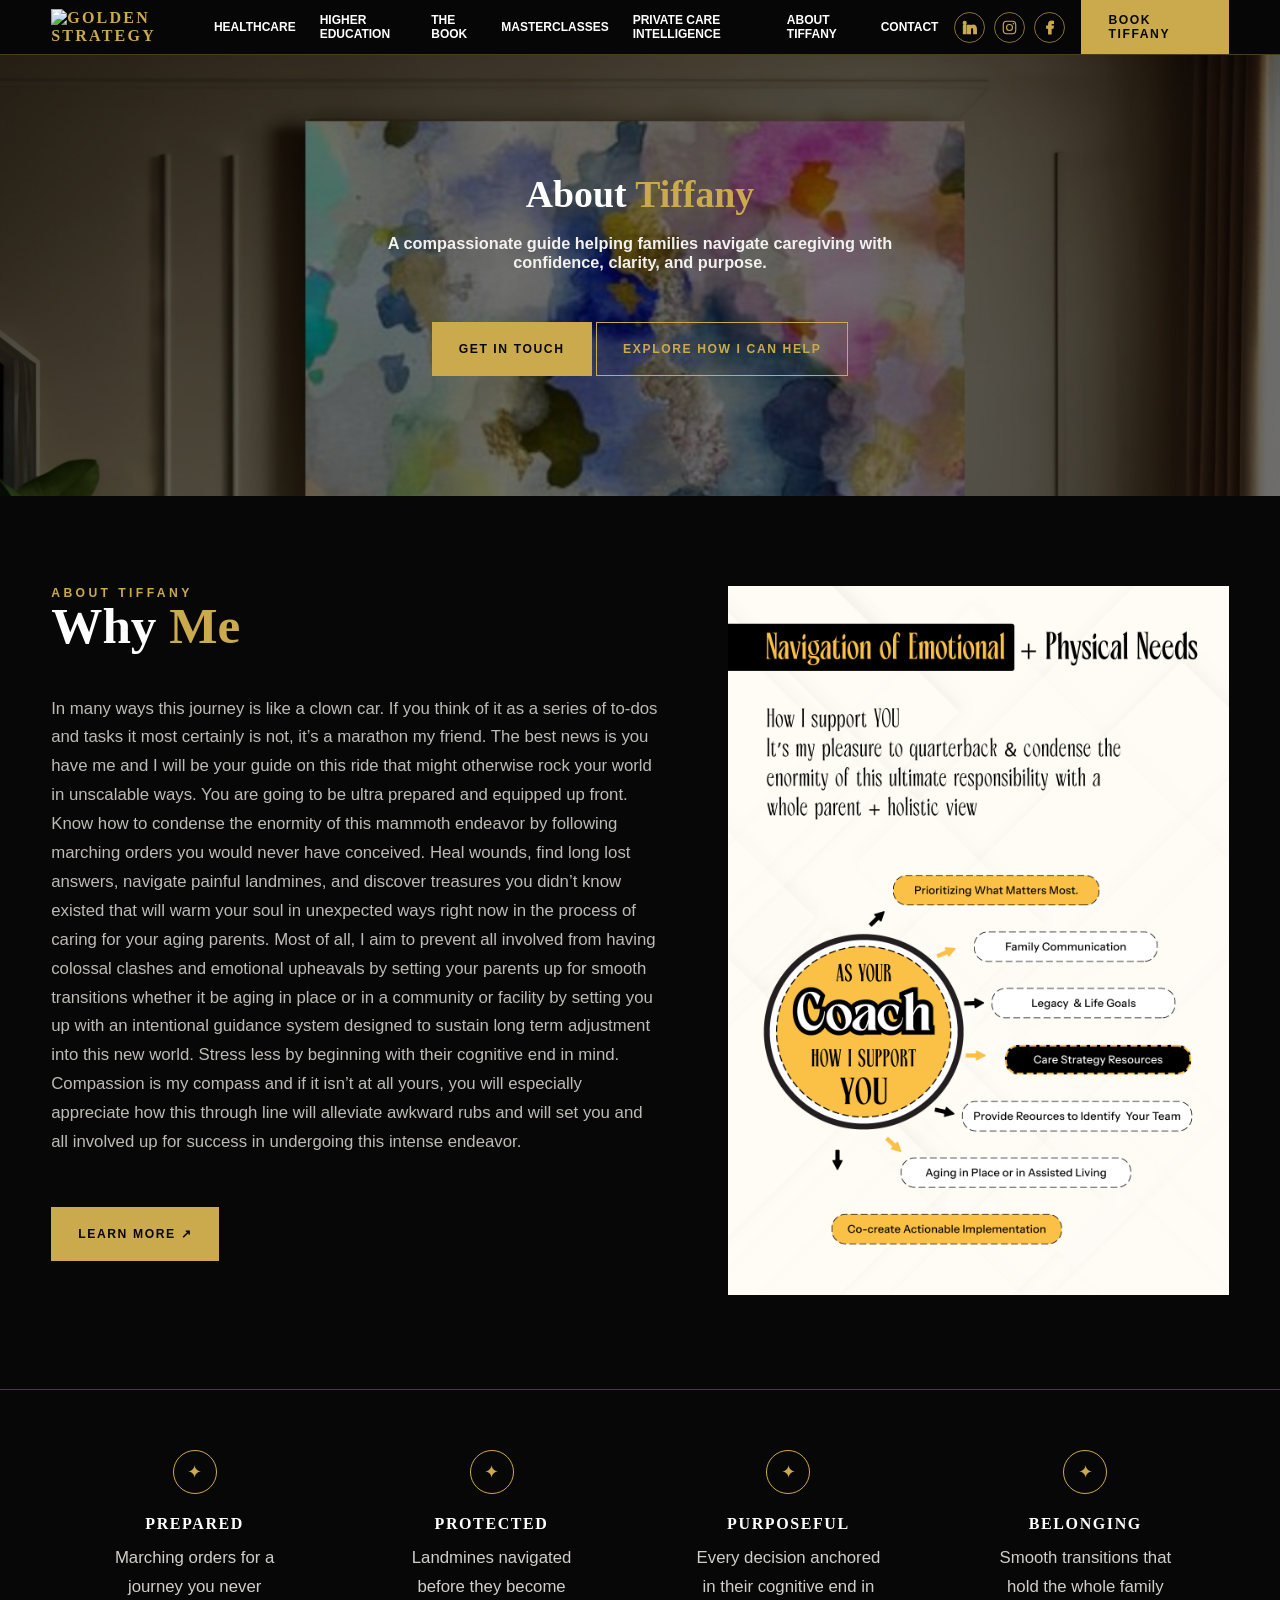
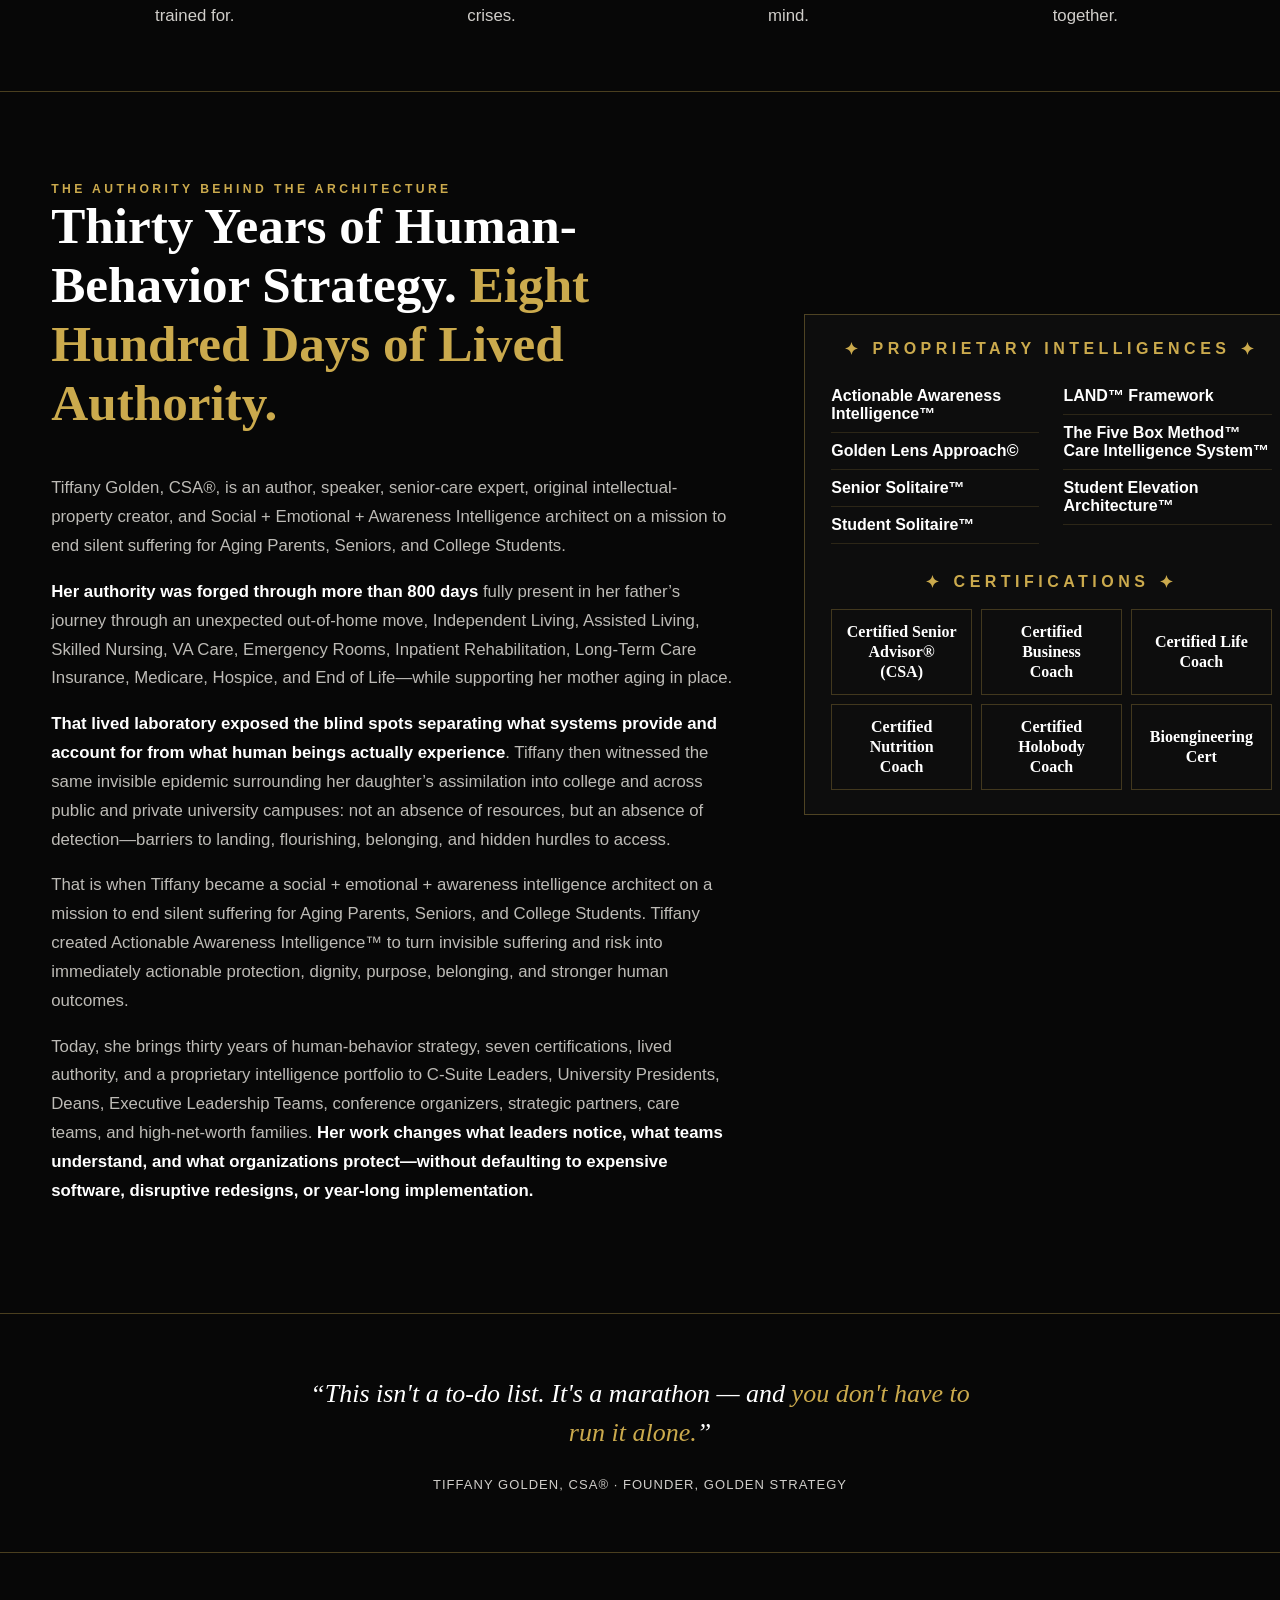
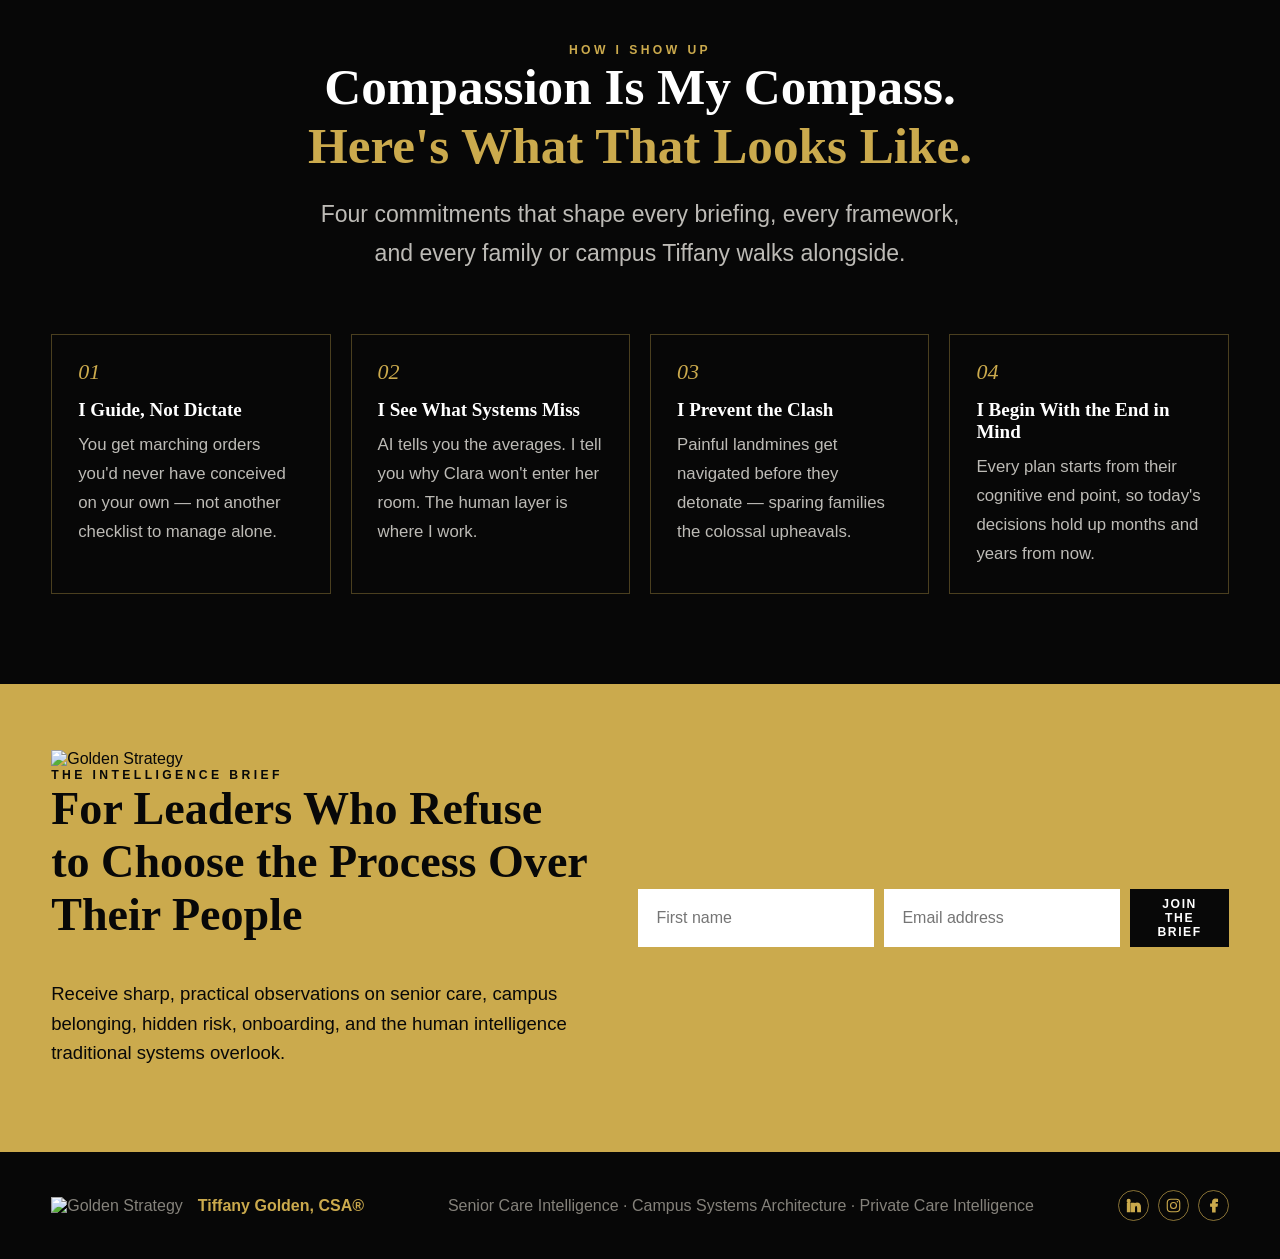
==== about-tiffany.html @ f4da308f "initial commit" ====
<!DOCTYPE html>
<html lang="en">
  <head>
    <meta charset="utf-8" />
    <meta content="width=device-width, initial-scale=1" name="viewport" />
    <title>Version 72 Self-Contained Repair · Tiffany Golden | Founder Website v67</title>
    <meta content="Tiffany Golden transforms care communities and university campuses with immediately implementable awareness architectures that protect people, purpose, P&amp;Ls and reputation." name="description" />
    <meta name="asset-delivery" content="master graphic and book cover embedded as base64 data URIs" />
    <link href="header-fotter.css" rel="stylesheet">
    <link href="about.css" rel="stylesheet">
  </head>
  <body>
    <nav>
      <div class="wrap nav-inner">
        <div class="brand">
          <div aria-label="Golden Strategy" class="golden-brand-lockup">
            <img alt="Golden Strategy" class="golden-strategy-logo" src="https://images.squarespace-cdn.com/content/v1/67017efaf00a0b7647706177/1728151317605-AA6DP19JDAZ0BQ6E9QAD/Golden.png?format=1500w">
          </div>
        </div>
        <div class="nav-links">
          <a href="#healthcare">Healthcare</a>
          <a href="#campus">Higher Education</a>
          <a href="#book">The Book</a>
          <a href="masterclasses.html">Masterclasses</a>
          <a href="private-care-intelligence.html">Private Care Intelligence</a>
          <a href="#about">About Tiffany</a>
          <a href="#contact">Contact</a>
        </div>
        <div aria-label="Social links" class="nav-socials">
          <a href="https://www.linkedin.com/in/tiffanygolden" rel="noopener" target="_blank" title="LinkedIn">
            <svg aria-hidden="true" viewBox="0 0 24 24">
              <path d="M5.2 3.4a2.1 2.1 0 1 1 0 4.2 2.1 2.1 0 0 1 0-4.2ZM3.4 9h3.7v11.6H3.4V9Zm5.9 0h3.5v1.6h.1c.5-.9 1.7-2 3.9-2 4.1 0 4.9 2.7 4.9 6.2v5.8H18v-5.1c0-1.2 0-3.5-2.2-3.5s-2.5 1.7-2.5 3.4v5.2H9.3V9Z"></path>
            </svg>
          </a>
          <a href="https://www.instagram.com/tiffanygolden" rel="noopener" target="_blank" title="Instagram">
            <svg aria-hidden="true" viewBox="0 0 24 24">
              <rect height="17.6" rx="5" width="17.6" x="3.2" y="3.2"></rect>
              <circle cx="12" cy="12" r="4.2"></circle>
              <circle class="solid" cx="17.5" cy="6.6" r="1.1"></circle>
            </svg>
          </a>
          <a href="https://www.facebook.com/groups/1940377846389365" rel="noopener" target="_blank" title="Facebook">
            <svg aria-hidden="true" viewBox="0 0 24 24">
              <path d="M14.2 21v-8h2.8l.4-3.2h-3.2V7.7c0-.9.3-1.6 1.7-1.6h1.7V3.2c-.3 0-1.3-.2-2.5-.2-2.5 0-4.3 1.5-4.3 4.4v2.4H8V13h2.8v8h3.4Z"></path>
            </svg>
          </a>
        </div>
        <a class="btn btn-primary" href="#contact">Book Tiffany</a>
      </div>
    </nav>
    <section class="about-banner">
      <div class="wrap">
        <h2>about <span class="gold">tiffany </h2>
        <p>A compassionate guide helping families navigate caregiving with confidence, clarity, and purpose.</p>
        <p>
          <a class="btn btn-primary" href="#contact">Get in Touch</a>
          <a class="btn btn-outline" href="">Explore How I Can Help</a>
        </p>
      </div>
    </section>
    <section class="about-tiffany">
      <div class="wrap">
        <div class="about-tiffany-grid">
          <div class="about-tiffany-story">
            <div class="eyebrow">About Tiffany</div>
            <h2>Why <span class="gold">Me</span>
            </h2>
            <p>In many ways this journey is like a clown car. If you think of it as a series of to-dos and tasks it most certainly is not, it’s a marathon my friend. The best news is you have me and I will be your guide on this ride that might otherwise rock your world in unscalable ways. You are going to be ultra prepared and equipped up front. Know how to condense the enormity of this mammoth endeavor by following marching orders you would never have conceived. Heal wounds, find long lost answers, navigate painful landmines, and discover treasures you didn’t know existed that will warm your soul in unexpected ways right now in the process of caring for your aging parents. Most of all, I aim to prevent all involved from having colossal clashes and emotional upheavals by setting your parents up for smooth transitions whether it be aging in place or in a community or facility by setting you up with an intentional guidance system designed to sustain long term adjustment into this new world. Stress less by beginning with their cognitive end in mind. Compassion is my compass and if it isn’t at all yours, you will especially appreciate how this through line will alleviate awkward rubs and will set you and all involved up for success in undergoing this intense endeavor.</p>
            <a class="btn btn-primary" href="masterclasses.html">LEARN MORE ↗</a>
          </div>
          <div class="about-tiffany-image">
            <img src="source-assets/Golden-Strategy-why.png" alt="Tiffany Gold">
          </div>
        </div>
      </div>
    </section>
    <section class="about-prepared">
      <div class="wrap">
        <div class="about-prepared-inner">
          <div class="about-prepared-box">
            <div class="glyph">✦</div>
            <h4>Prepared</h4>
            <p>Marching orders for a journey you never trained for.</p>
          </div>
          <div class="about-prepared-box">
            <div class="glyph">✦</div>
            <h4>Protected</h4>
            <p>Landmines navigated before they become crises.</p>
          </div>
          <div class="about-prepared-box">
            <div class="glyph">✦</div>
            <h4>Purposeful</h4>
            <p>Every decision anchored in their cognitive end in mind.</p>
          </div>
          <div class="about-prepared-box">
            <div class="glyph">✦</div>
            <h4>Belonging</h4>
            <p>Smooth transitions that hold the whole family together.</p>
          </div>
        </div>
      </div>
    </section>
    <section class="about">
      <div class="wrap about-grid">
        <div class="about-story">
          <div class="eyebrow">The Authority Behind the Architecture</div>
          <h2>Thirty Years of Human-Behavior Strategy. <span class="gold">Eight Hundred Days of Lived Authority.</span>
          </h2>
          <p>Tiffany Golden, CSA®, is an author, speaker, senior-care expert, original intellectual-property creator, and Social + Emotional + Awareness Intelligence architect on a mission to end silent suffering for Aging Parents, Seniors, and College Students.</p>
          <p>
            <strong class="verified-bio-bold">Her authority was forged through more than 800 days</strong> fully present in her father’s journey through an unexpected out-of-home move, Independent Living, Assisted Living, Skilled Nursing, VA Care, Emergency Rooms, Inpatient Rehabilitation, Long-Term Care Insurance, Medicare, Hospice, and End of Life—while supporting her mother aging in place.
          </p>
          <p>
            <strong class="verified-bio-bold">That lived laboratory exposed the blind spots separating what systems provide and account for from what human beings actually experience</strong>. Tiffany then witnessed the same invisible epidemic surrounding her daughter’s assimilation into college and across public and private university campuses: not an absence of resources, but an absence of detection—barriers to landing, flourishing, belonging, and hidden hurdles to access.
          </p>
          <p>That is when Tiffany became a social + emotional + awareness intelligence architect on a mission to end silent suffering for Aging Parents, Seniors, and College Students. Tiffany created Actionable Awareness Intelligence™ to turn invisible suffering and risk into immediately actionable protection, dignity, purpose, belonging, and stronger human outcomes.</p>
          <p>Today, she brings thirty years of human-behavior strategy, seven certifications, lived authority, and a proprietary intelligence portfolio to C-Suite Leaders, University Presidents, Deans, Executive Leadership Teams, conference organizers, strategic partners, care teams, and high-net-worth families. <strong class="verified-bio-bold">Her work changes what leaders notice, what teams understand, and what organizations protect—without defaulting to expensive software, disruptive redesigns, or year-long implementation.</strong>
          </p>
        </div>
        <div class="expertise-panel">
          <div class="eyebrow ip-title">Proprietary Intelligences</div>
          <ul class="ip-list">
            <li>Actionable Awareness Intelligence™</li>
            <li>Golden Lens Approach©</li>
            <li>Senior Solitaire™</li>
            <li>Student Solitaire™</li>
            <li>LAND™ Framework</li>
            <li class="combined-ip">The Five Box Method™ Care Intelligence System™</li>
            <li>Student Elevation Architecture™</li>
          </ul>
          <div class="eyebrow credentials-title">Certifications</div>
          <div class="credentials-grid">
            <div class="credential">Certified Senior Advisor® (CSA)</div>
            <div class="credential">Certified Business <br>Coach </div>
            <div class="credential">Certified Life <br>Coach </div>
            <div class="credential">Certified Nutrition <br>Coach </div>
            <div class="credential">Certified Holobody <br>Coach </div>
            <div class="credential">Bioengineering <br>Cert </div>
          </div>
        </div>
      </div>
    </section>
    <section class="founder">
      <div class="wrap">
        <p>“This isn't a to-do list. It's a marathon — and <span class="gold">you don't have to run it alone.</span>” </p>
        <div class="who">Tiffany Golden, CSA® · Founder, Golden Strategy</div>
      </div>
    </section>
    <section class="compassion">
      <div class="wrap">
        <div class="eyebrow">How I Show Up</div>
        <h2>Compassion Is My Compass. <br>
          <span class="gold">Here's What That Looks Like.</span>
        </h2>
        <p>Four commitments that shape every briefing, every framework, <br> and every family or campus Tiffany walks alongside. </p>
        <div class="compassion-inner">
          <div class="compassion-box">
            <div class="num">01</div>
            <h4>I Guide, Not Dictate</h4>
            <p>You get marching orders you'd never have conceived on your own — not another checklist to manage alone.</p>
          </div>
          <div class="compassion-box">
            <div class="num">02</div>
            <h4>I See What Systems Miss</h4>
            <p>AI tells you the averages. I tell you why Clara won't enter her room. The human layer is where I work.</p>
          </div>
          <div class="compassion-box">
            <div class="num">03</div>
            <h4>I Prevent the Clash</h4>
            <p>Painful landmines get navigated before they detonate — sparing families the colossal upheavals.</p>
          </div>
          <div class="compassion-box">
            <div class="num">04</div>
            <h4>I Begin With the End in Mind</h4>
            <p>Every plan starts from their cognitive end point, so today's decisions hold up months and years from now.</p>
          </div>
        </div>
      </div>
    </section>
    <section class="newsletter" id="newsletter">
      <div class="wrap newsletter-grid">
        <div>
          <div class="newsletter-brand">
            <img alt="Golden Strategy" class="golden-strategy-logo newsletter-logo" src="https://images.squarespace-cdn.com/content/v1/67017efaf00a0b7647706177/1728151317605-AA6DP19JDAZ0BQ6E9QAD/Golden.png?format=1500w">
          </div>
          <div class="eyebrow" style="color:#080808">The Intelligence Brief</div>
          <h2>For Leaders Who Refuse to Choose the Process Over Their People</h2>
          <p>Receive sharp, practical observations on senior care, campus belonging, hidden risk, onboarding, and the human intelligence traditional systems overlook.</p>
        </div>
        <form class="newsletter-form">
          <input aria-label="First name" placeholder="First name">
          <input aria-label="Email address" placeholder="Email address" type="email">
          <button class="btn" type="button">Join the Brief</button>
        </form>
      </div>
    </section>
    <footer>
      <div class="wrap footer-inner footer-v58">
        <div class="footer-brand">
          <img alt="Golden Strategy" class="golden-strategy-logo footer-logo" src="https://images.squarespace-cdn.com/content/v1/67017efaf00a0b7647706177/1728151317605-AA6DP19JDAZ0BQ6E9QAD/Golden.png?format=1500w">
          <strong>Tiffany Golden, CSA®</strong>
        </div>
        <div>Senior Care Intelligence · Campus Systems Architecture · Private Care Intelligence</div>
        <div class="footer-socials">
          <a href="https://www.linkedin.com/in/tiffanygolden" rel="noopener" target="_blank" title="LinkedIn">
            <svg aria-hidden="true" viewBox="0 0 24 24">
              <path d="M5.2 3.4a2.1 2.1 0 1 1 0 4.2 2.1 2.1 0 0 1 0-4.2ZM3.4 9h3.7v11.6H3.4V9Zm5.9 0h3.5v1.6h.1c.5-.9 1.7-2 3.9-2 4.1 0 4.9 2.7 4.9 6.2v5.8H18v-5.1c0-1.2 0-3.5-2.2-3.5s-2.5 1.7-2.5 3.4v5.2H9.3V9Z"></path>
            </svg>
          </a>
          <a href="https://www.instagram.com/tiffanygolden" rel="noopener" target="_blank" title="Instagram">
            <svg aria-hidden="true" viewBox="0 0 24 24">
              <rect height="17.6" rx="5" width="17.6" x="3.2" y="3.2"></rect>
              <circle cx="12" cy="12" r="4.2"></circle>
              <circle class="solid" cx="17.5" cy="6.6" r="1.1"></circle>
            </svg>
          </a>
          <a href="https://www.facebook.com/groups/1940377846389365" rel="noopener" target="_blank" title="Facebook">
            <svg aria-hidden="true" viewBox="0 0 24 24">
              <path d="M14.2 21v-8h2.8l.4-3.2h-3.2V7.7c0-.9.3-1.6 1.7-1.6h1.7V3.2c-.3 0-1.3-.2-2.5-.2-2.5 0-4.3 1.5-4.3 4.4v2.4H8V13h2.8v8h3.4Z"></path>
            </svg>
          </a>
        </div>
      </div>
    </footer>
  </body>
</html>
---- header-fotter.css ----
:root {
  --black: #070707;
  --ink: #10100f;
  --gold: #cbaa4d;
  --gold2: #e0c36f;
  --white: #fff;
  --muted: #bbb9b4;
  --line: rgba(203, 170, 77, 0.34);
}
* {
  box-sizing: border-box;
}
html {
  scroll-behavior: smooth;
}
body {
  margin: 0;
  background: var(--black);
  color: var(--white);
  font-family: Arial, Helvetica, sans-serif;
  -webkit-font-smoothing: antialiased;
}
h1,
h2,
h3,
h4,
p {
  margin-top: 0;
}
h1,
h2,
h3,
h4 {
  font-family: Georgia, "Times New Roman", serif;
}
.wrap {
  width: min(1500px, 92vw);
  margin: auto;
}
.eyebrow {
  font-size: 0.76rem;
  letter-spacing: 0.28em;
  text-transform: uppercase;
  color: var(--gold);
  font-weight: 800;
}
.gold {
  color: var(--gold);
}
.serif {
  font-family: Georgia, "Times New Roman", serif;
}
.btn {
  display: inline-flex;
  align-items: center;
  justify-content: center;
  min-height: 54px;
  padding: 0 26px;
  text-decoration: none;
  text-transform: uppercase;
  font-size: 0.76rem;
  font-weight: 900;
  letter-spacing: 0.13em;
  border: 1px solid var(--gold);
  transition: 0.2s;
}
.btn-primary {
  background: var(--gold);
  color: #080808;
}
.btn-primary:hover {
  background: var(--gold2);
}
.btn-outline {
  color: var(--gold);
}
.btn-outline:hover {
  background: rgba(203, 170, 77, 0.09);
}
nav {
  position: sticky;
  top: 0;
  z-index: 50;
  background: rgba(7, 7, 7, 0.96);
  border-bottom: 1px solid var(--line);
  backdrop-filter: blur(10px);
}
.nav-inner {
  display: flex;
  align-items: center;
  justify-content: space-between;
  gap: 16px;
}
.brand {
  font-family: Georgia, serif;
  color: var(--gold);
  text-transform: uppercase;
  letter-spacing: 0.14em;
  font-size: 1rem;
  font-weight: 800;
}
.nav-links {
  display: flex;
  gap: 24px;
  align-items: center;
}
.nav-links a {
  color: #fff;
  text-decoration: none;
  text-transform: uppercase;
  letter-spacing: 0;
  font-size: 12px;
  font-weight: 800;
}
.nav-links a:hover {
  color: var(--gold);
}
.golden-brand-lockup {
  display: flex;
  align-items: center;
  gap: 14px;
}
.golden-strategy-logo {
  display: block;
  max-width: 172px;
  max-height: 102px;
  object-fit: contain;
}
.nav-socials,
.footer-socials {
  display: flex;
  gap: 9px;
  align-items: center;
}
.nav-socials a,
.footer-socials a {
  width: 31px;
  height: 31px;
  border: 1px solid rgba(203, 170, 77, 0.65);
  border-radius: 50%;
  display: grid;
  place-items: center;
  color: var(--gold);
}
.nav-socials svg,
.footer-socials svg {
  width: 17px;
  height: 17px;
  fill: currentColor;
  stroke: currentColor;
  stroke-width: 1.6;
}
.nav-socials svg rect,
.nav-socials svg circle:not(.solid),
.footer-socials svg rect,
.footer-socials svg circle:not(.solid) {
  fill: none;
}
.nav-socials svg .solid,
.footer-socials svg .solid {
  fill: currentColor;
  stroke: none;
}
footer {
	padding: 38px 0;
	color: #85827b;
}
.footer-inner {
	display: flex;
	justify-content: space-between;
	gap: 30px;
  align-items: center;
}
.footer-brand {
	display: flex;
	align-items: center;
	gap: 15px;
}
.footer-inner strong {
	color: var(--gold);
}
---- about.css ----
/* ******* Newsletter section css ****************** */

.newsletter {
  background: var(--gold);
  color: #080808;
  padding: 66px 0;
}
.newsletter-grid {
  display: grid;
  grid-template-columns: 1.1fr 0.9fr;
  gap: 50px;
  align-items: center;
}
.newsletter h2 {
  font-size: clamp(2.2rem, 3.6vw, 4rem);
}
.newsletter p {
  font-size: 1.16rem;
  line-height: 1.6;
  max-width: 700px;
}
.newsletter-form {
  display: grid;
  grid-template-columns: 1fr 1.25fr auto;
  gap: 10px;
}
.newsletter input {
  min-height: 58px;
  border: 0;
  padding: 0 18px;
  font: inherit;
}
.newsletter .btn {
  background: #080808;
  color: #fff;
  border-color: #080808;
}

/* ******* about banner section css ****************** */

.about-banner {
  padding: 120px 0;
  background-image: url(source-assets/about-banner.jpg);
  background-repeat: no-repeat;
  background-size: cover;
  background-position: top;
  position: relative;
}
.about-banner h2 {
  font-size: clamp(2.25rem, 2.95vw, 3.72rem);
  line-height: 1.03;
  text-align: center;
  text-transform: capitalize;
  margin-bottom: 20px;
}
.about-banner p {
  text-align: center;
  color: #f2f1ee;
  font-weight: 800;
  font-size: 1.02rem;
  width: 100%;
  max-width: 550px;
  margin: 0px auto;
}
.about-banner .btn {
  margin-top: 50px;
}
.about-banner::after {
  content: "";
  background: #00000085;
  width: 100%;
  height: 100%;
  position: absolute;
  top: 0;
  left: 0;
  z-index: 1;
}
.about-banner .wrap {
  position: relative;
  z-index: 2;
}

/* ******* about tiffany section css ****************** */

.about-tiffany {
  padding: 90px 0px;
}
.about-tiffany .about-tiffany-grid {
  display: grid;
  gap: 70px;
  grid-template-columns: auto auto;
}
.about-tiffany .about-tiffany-story h2 {
  font-size: clamp(2.6rem, 4vw, 4.4rem);
  line-height: 1.02;
}
.about-tiffany-story h3 {
  font-size: clamp(1.35rem, 1.72vw, 1.9rem);
  margin-bottom: 8px;
}
.about-tiffany-story h4 {
  font-size: 1.38rem;
  margin-bottom: 25px;
}
.about-tiffany .about-tiffany-story p {
  color: #bdbbb6;
  font-weight: 400;
  font-size: 1.05rem;
  line-height: 1.72;
  margin-bottom: 50px;
}
.about-tiffany .about-tiffany-image img {
  width: 100%;
}

/* ******* about prepared section css ****************** */

.about-prepared {
  padding: 40px 0px;
  border-top: 1px solid var(--line);
  border-bottom: 1px solid var(--line);
}
.about-prepared .about-prepared-inner {
  display: grid;
  grid-template-columns: repeat(4, 1fr);
  gap: 10px;
}
.about-prepared .about-prepared-box {
  padding: 20px 50px;
  text-align: center;
}
.about-prepared .about-prepared-box h4 {
  text-align: center;
  line-height: 1.25;
  font-size: 16px;
  font-family: Georgia, "Times New Roman", serif;
  margin-bottom: 10px;
  letter-spacing: 0.1em;
  text-transform: uppercase;
  font-weight: bold;
}
.about-prepared .about-prepared-box p {
  margin: 0;
  color: #d0ceca;
  line-height: 1.72;
  font-size: 1.05rem;
}
.about-prepared .about-prepared-box .glyph {
  width: 44px;
  height: 44px;
  margin: 0 auto 20px;
  border: 1px solid var(--gold);
  border-radius: 50%;
  display: flex;
  align-items: center;
  justify-content: center;
  color: var(--gold);
  font-size: 18px;
}

.help-prepared {
  padding: 90px 0px;
}
.help-prepared .eyebrow {
  text-align: center;
}
.help-prepared h2 {
  font-size: clamp(2.6rem, 4vw, 4.4rem);
  margin-bottom: 20px;
  text-align: center;
}
.help-prepared p {
  color: #bdbbb6;
  font-size: 1.44rem;
  line-height: 1.72;
  font-weight: 400;
  text-align: center;
}
.help-prepared .about-prepared-inner {
  margin-top: 60px;
  grid-template-columns: repeat(3, 1fr);
}
.help-prepared .about-prepared-inner .about-prepared-box {
  padding: 24px 26px;
  border: 1px solid var(--line);
}

/* ******* founder section css ****************** */

.founder {
  padding: 60px 0px;
  border-bottom: 1px solid var(--line);
}
.founder p {
  font-style: italic;
  font-weight: 500;
  font-size: 26px;
  line-height: 1.5;
  text-align: center;
  font-family: Georgia, "Times New Roman", serif;
  max-width: 700px;
  margin: 0px auto 25px auto;
}
.founder .who {
  text-align: center;
  font-size: 13px;
  letter-spacing: 0.08em;
  text-transform: uppercase;
  color: #d0ceca;
}

/* ******* about section css ****************** */

.about {
  padding: 90px 0px;
  border-bottom: 1px solid var(--line);
}
.about-grid {
  grid-template-columns: 58% 42%;
  gap: 70px;
  align-items: start;
  display: grid;
}
.about h2 {
  font-size: clamp(2.6rem, 4vw, 4.4rem);
}
.about-story p {
  color: #bdbbb6;
  font-weight: 400;
  font-size: 1.05rem;
  line-height: 1.72;
}
.expertise-panel {
  margin-top: 132px;
  align-self: start;
  height: auto;
  min-height: 0;
  padding: 24px 26px;
  border: 1px solid var(--line);
  background: #0d0d0d;
}
.ip-title {
  font-size: 1rem;
  font-weight: 900;
  text-align: center;
  display: flex;
  align-items: center;
  justify-content: center;
  gap: 10px;
}
.ip-title::before,
.ip-title::after {
  content: "✦";
  color: var(--gold);
  font-size: 1.05rem;
}
.expertise-panel .ip-list {
  columns: 2;
  gap: 24px;
  list-style: none;
  padding: 0;
  margin: 18px 0 28px;
}
.ip-list li {
  break-inside: avoid;
  padding: 9px 0;
  border-bottom: 1px solid rgba(203, 170, 77, 0.16);
  font-weight: 800;
}
.credentials-title {
  text-align: center;
  font-size: 1rem;
  display: flex;
  align-items: center;
  justify-content: center;
  gap: 10px;
  margin-top: 10px;
}
.credentials-title::before,
.credentials-title::after {
  content: "✦";
  font-size: 1.05rem;
  color: var(--gold);
}
.credentials-grid {
  display: grid;
  grid-template-columns: repeat(3, 1fr);
  gap: 9px;
  margin-top: 16px;
}
.credential {
  display: flex;
  align-items: center;
  justify-content: center;
  text-align: center;
  line-height: 1.25;
  min-height: 78px;
  border: 1px solid rgba(203, 170, 77, 0.28);
  padding: 12px 14px;
  font-family: Georgia, serif;
  font-weight: 700;
}
.about .verified-bio-bold {
  color: #fff;
  font-weight: 900;
  background: transparent;
  border: 0;
  padding: 0;
}

/* ******* compassion section css ****************** */

.compassion {
  padding: 90px 0px;
  text-align: center;
}
.compassion h2 {
  font-size: clamp(2.6rem, 4vw, 4.4rem);
  margin-bottom: 20px;
}
.compassion p {
  color: #bdbbb6;
  font-size: 1.44rem;
  line-height: 1.72;
  font-weight: 400;
}
.compassion-inner {
  display: grid;
  grid-template-columns: repeat(4, 1fr);
  gap: 20px;
  margin-top: 60px;
}
.compassion-inner .compassion-box {
  padding: 24px 26px;
  border: 1px solid var(--line);
}
.compassion-inner .compassion-box .num {
  text-align: left;
  font-family: Georgia, "Times New Roman", serif;
  font-style: italic;
  color: var(--gold);
  font-size: 22px;
  margin-bottom: 14px;
  display: block;
}
.compassion-inner .compassion-box h4 {
  text-align: left;
  font-weight: 700;
  font-size: 19px;
  margin-bottom: 10px;
  font-family: Georgia, "Times New Roman", serif;
}
.compassion-inner .compassion-box p {
  margin: 0;
  color: #bdbbb6;
  font-weight: 400;
  font-size: 1.05rem;
  line-height: 1.72;
  text-align: left;
}


.contact-sec .contact-inr .contact-img img {
	width: 100%;
}
.contact-sec .contact-inr .contact-img {
	width: 43%;
}
.contact-sec .contact-inr .contact-text {
	width: 55%;
	max-width: 900px;
}
.contact-sec .contact-inr {
	display: flex;
	gap: 70px;
	align-items: center;
}
.contact-sec .contact-inr .contact-text h2 {
	font-size: clamp(2.6rem, 4vw, 4.4rem);
	line-height: 1.02;
	margin-bottom: 30px;
}
.contact-sec .contact-inr .contact-text h3 {
	font-size: clamp(1.35rem, 1.72vw, 1.9rem);
	margin: 0px;
	width: 100%;
	max-width: 700px;
	margin-bottom: 30px;
}




@media (max-width: 1140px) {
  .about-prepared .about-prepared-box {
    padding: 20px 25px;
  }
  .newsletter-grid {
    grid-template-columns: 1fr;
  }
  .about-grid {
    grid-template-columns: 53% 41%;
  }
  .expertise-panel .ip-list {
    columns: 1;
  }
  .credentials-grid {
    grid-template-columns: repeat(2, 1fr);
  }
}

@media (max-width: 991px) {
  .about-banner {
    padding: 70px 0;
  }
  .about-tiffany {
    padding: 60px 0px;
  }
  .about-tiffany .about-tiffany-grid {
    display: flex;
    gap: 40px;
    flex-direction: column-reverse;
  }
  .about-tiffany .about-tiffany-story h2 {
    margin-bottom: 22px;
  }
  .about-prepared {
    padding: 30px 0px;
  }
  .about-prepared .about-prepared-inner {
    grid-template-columns: repeat(2, 1fr);
  }
  .about-prepared .about-prepared-box {
    padding: 20px;
  }
  .about {
    padding: 60px 0px;
  }
  .about-grid {
    grid-template-columns: 100%;
    gap: 40px;
  }
  .expertise-panel {
    margin-top: 0;
  }
  .expertise-panel .ip-list {
    columns: 1;
  }
  .credentials-grid {
    grid-template-columns: repeat(1, 1fr);
  }
  .founder {
    padding: 30px 0px;
  }
  .compassion {
    padding: 60px 0px;
  }
  .compassion p {
    font-size: 14px;
  }
  .compassion p br {
    display: none;
  }
  .compassion-inner {
    grid-template-columns: repeat(1, 1fr);
    margin-top: 40px;
  }
  .newsletter-form {
    grid-template-columns: 1fr;
  }
  .newsletter-grid {
    grid-template-columns: 1fr;
  }
  .help-prepared .about-prepared-inner {
    grid-template-columns: repeat(1, 1fr);
  }
  .help-section .about-tiffany-grid {
    flex-direction: column;
  }
}
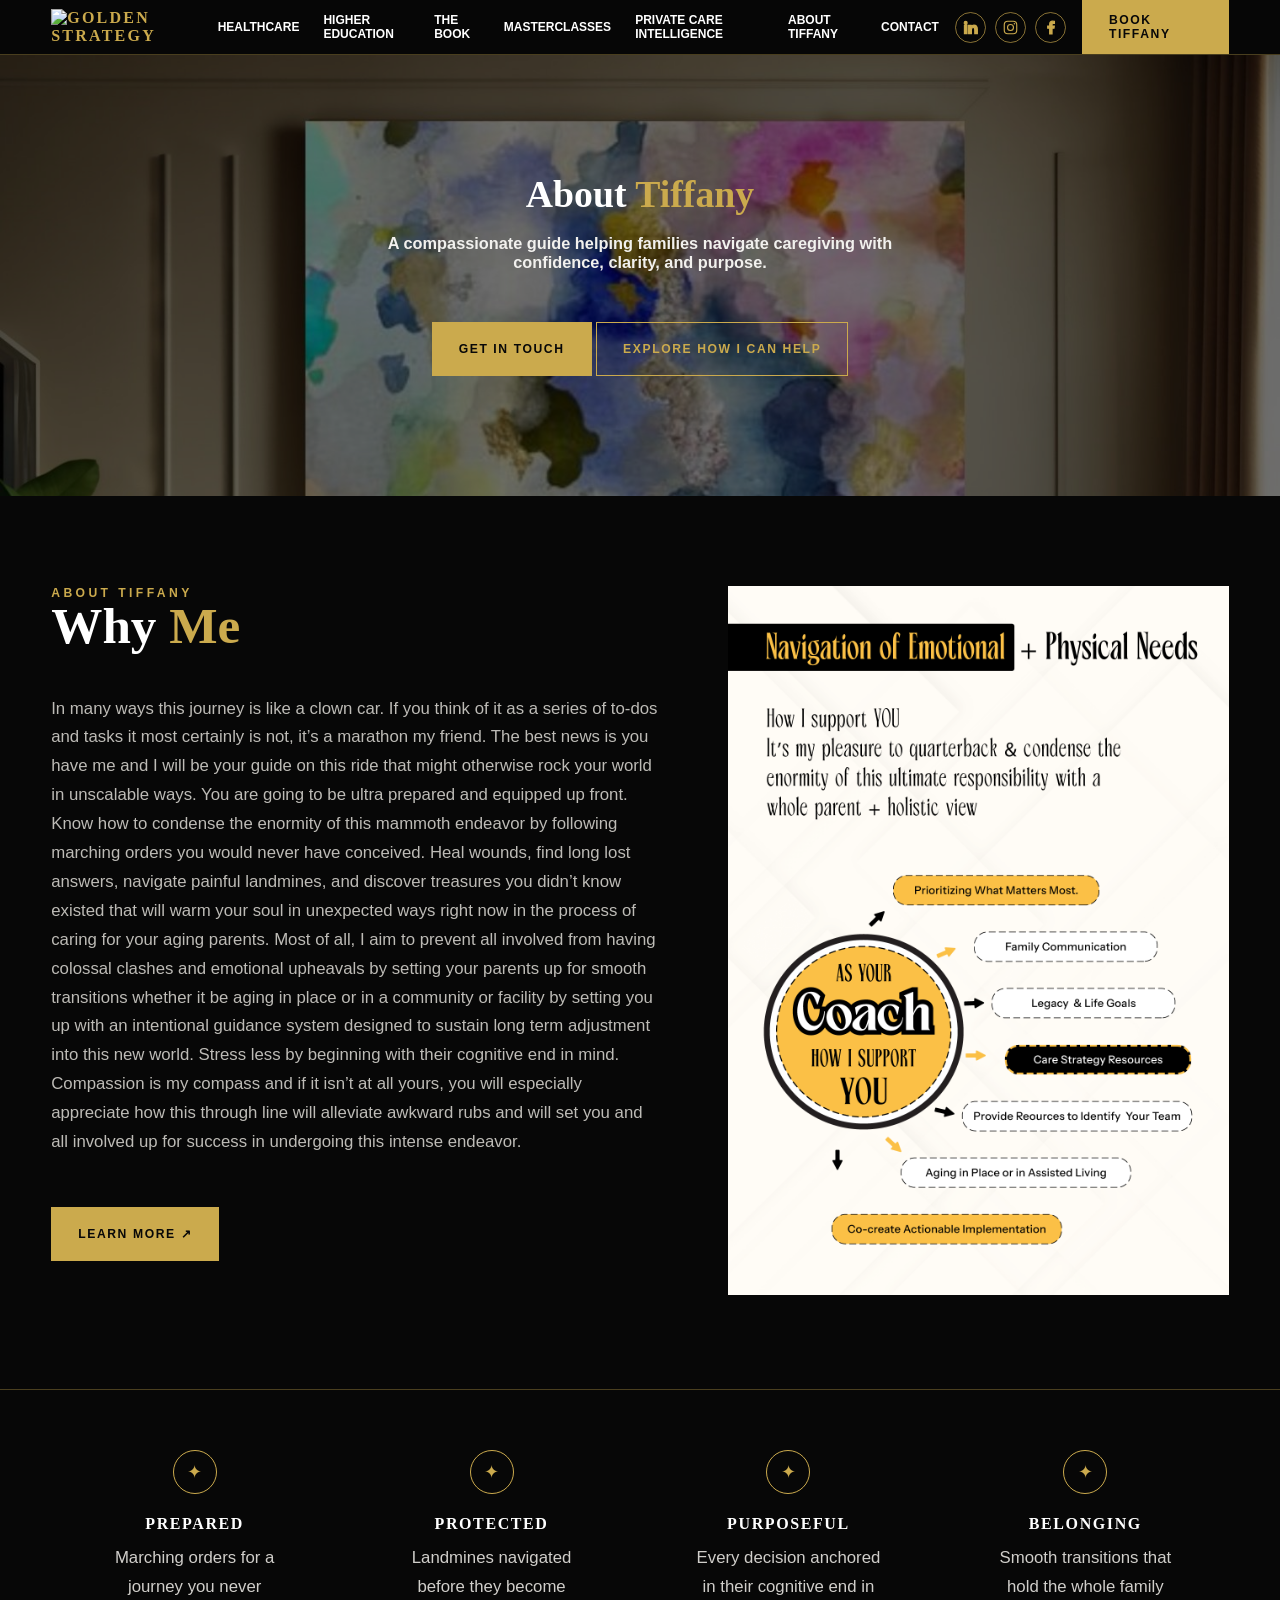
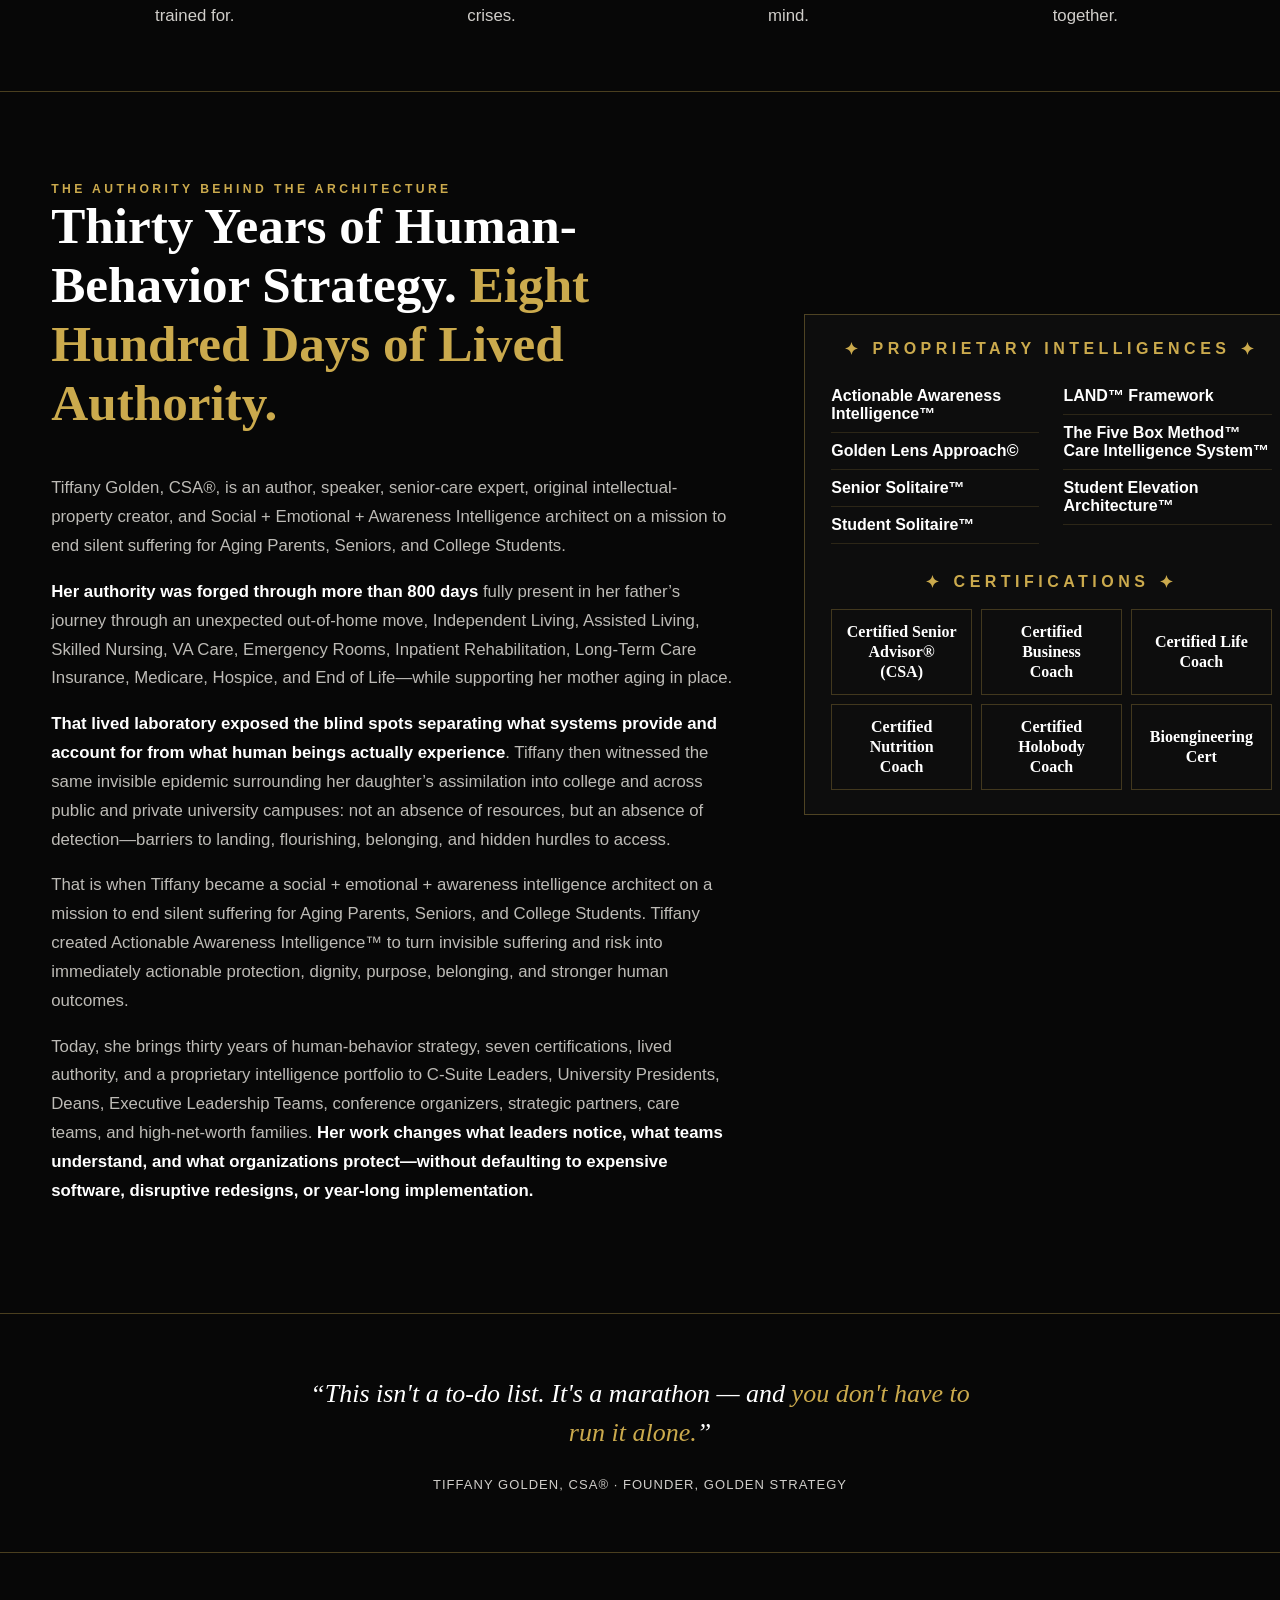
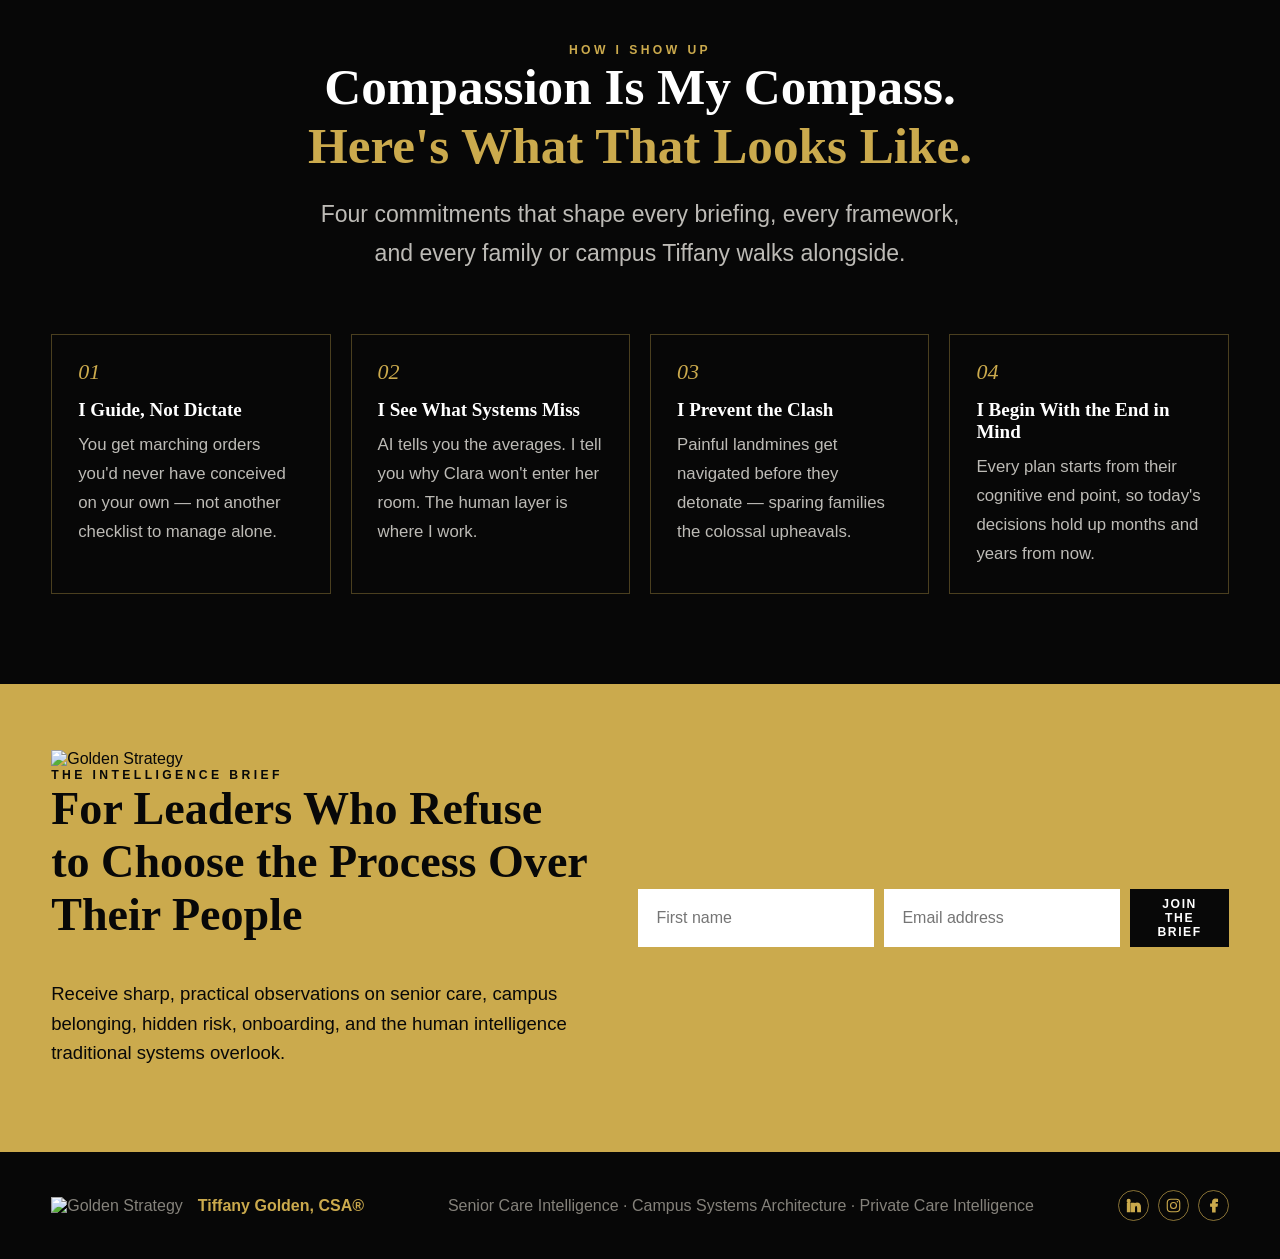
==== commit 4aae1686: "updates" ====
--- a/about-tiffany.html
+++ b/about-tiffany.html
@@ -14,38 +14,48 @@
       <div class="wrap nav-inner">
         <div class="brand">
           <div aria-label="Golden Strategy" class="golden-brand-lockup">
-            <img alt="Golden Strategy" class="golden-strategy-logo" src="https://images.squarespace-cdn.com/content/v1/67017efaf00a0b7647706177/1728151317605-AA6DP19JDAZ0BQ6E9QAD/Golden.png?format=1500w">
-          </div>
-        </div>
-        <div class="nav-links">
-          <a href="#healthcare">Healthcare</a>
-          <a href="#campus">Higher Education</a>
-          <a href="#book">The Book</a>
-          <a href="masterclasses.html">Masterclasses</a>
-          <a href="private-care-intelligence.html">Private Care Intelligence</a>
-          <a href="#about">About Tiffany</a>
-          <a href="#contact">Contact</a>
-        </div>
-        <div aria-label="Social links" class="nav-socials">
-          <a href="https://www.linkedin.com/in/tiffanygolden" rel="noopener" target="_blank" title="LinkedIn">
-            <svg aria-hidden="true" viewBox="0 0 24 24">
-              <path d="M5.2 3.4a2.1 2.1 0 1 1 0 4.2 2.1 2.1 0 0 1 0-4.2ZM3.4 9h3.7v11.6H3.4V9Zm5.9 0h3.5v1.6h.1c.5-.9 1.7-2 3.9-2 4.1 0 4.9 2.7 4.9 6.2v5.8H18v-5.1c0-1.2 0-3.5-2.2-3.5s-2.5 1.7-2.5 3.4v5.2H9.3V9Z"></path>
-            </svg>
-          </a>
-          <a href="https://www.instagram.com/tiffanygolden" rel="noopener" target="_blank" title="Instagram">
-            <svg aria-hidden="true" viewBox="0 0 24 24">
-              <rect height="17.6" rx="5" width="17.6" x="3.2" y="3.2"></rect>
-              <circle cx="12" cy="12" r="4.2"></circle>
-              <circle class="solid" cx="17.5" cy="6.6" r="1.1"></circle>
-            </svg>
-          </a>
-          <a href="https://www.facebook.com/groups/1940377846389365" rel="noopener" target="_blank" title="Facebook">
-            <svg aria-hidden="true" viewBox="0 0 24 24">
-              <path d="M14.2 21v-8h2.8l.4-3.2h-3.2V7.7c0-.9.3-1.6 1.7-1.6h1.7V3.2c-.3 0-1.3-.2-2.5-.2-2.5 0-4.3 1.5-4.3 4.4v2.4H8V13h2.8v8h3.4Z"></path>
-            </svg>
-          </a>
-        </div>
-        <a class="btn btn-primary" href="#contact">Book Tiffany</a>
+            <img alt="Golden Strategy" class="golden-strategy-logo" src="https://images.squarespace-cdn.com/content/v1/67017efaf00a0b7647706177/1728151317605-AA6DP19JDAZ0BQ6E9QAD/Golden.png?format=1500w%22" />
+          </div>
+        </div>
+        <div class="navigation-wraper">
+          <div class="nav-links">
+            <a href="#healthcare">Healthcare</a>
+            <a href="#campus">Higher Education</a>
+            <a href="#book">The Book</a>
+            <a href="masterclasses.html">Masterclasses</a>
+            <a href="private-care-intelligence.html">Private Care Intelligence</a>
+            <a href="#about">About Tiffany</a>
+            <a href="#contact">Contact</a>
+          </div>
+          <div aria-label="Social links" class="nav-socials">
+            <a href="https://www.linkedin.com/in/tiffanygolden" rel="noopener" target="_blank" title="LinkedIn">
+              <svg aria-hidden="true" viewBox="0 0 24 24">
+                <path d="M5.2 3.4a2.1 2.1 0 1 1 0 4.2 2.1 2.1 0 0 1 0-4.2ZM3.4 9h3.7v11.6H3.4V9Zm5.9 0h3.5v1.6h.1c.5-.9 1.7-2 3.9-2 4.1 0 4.9 2.7 4.9 6.2v5.8H18v-5.1c0-1.2 0-3.5-2.2-3.5s-2.5 1.7-2.5 3.4v5.2H9.3V9Z"></path>
+              </svg>
+            </a>
+            <a href="https://www.instagram.com/tiffanygolden" rel="noopener" target="_blank" title="Instagram">
+              <svg aria-hidden="true" viewBox="0 0 24 24">
+                <rect height="17.6" rx="5" width="17.6" x="3.2" y="3.2"></rect>
+                <circle cx="12" cy="12" r="4.2"></circle>
+                <circle class="solid" cx="17.5" cy="6.6" r="1.1"></circle>
+              </svg>
+            </a>
+            <a href="https://www.facebook.com/groups/1940377846389365" rel="noopener" target="_blank" title="Facebook">
+              <svg aria-hidden="true" viewBox="0 0 24 24">
+                <path d="M14.2 21v-8h2.8l.4-3.2h-3.2V7.7c0-.9.3-1.6 1.7-1.6h1.7V3.2c-.3 0-1.3-.2-2.5-.2-2.5 0-4.3 1.5-4.3 4.4v2.4H8V13h2.8v8h3.4Z"></path>
+              </svg>
+            </a>
+          </div>
+          <a class="btn btn-primary" href="#contact">Book Tiffany</a>
+        </div>
+        <button class="nav-toggler">
+          <svg class="toggler-hamburg" xmlns="http://www.w3.org/2000/svg" viewBox="0 0 640 640">
+            <path d="M96 160C96 142.3 110.3 128 128 128L512 128C529.7 128 544 142.3 544 160C544 177.7 529.7 192 512 192L128 192C110.3 192 96 177.7 96 160zM96 320C96 302.3 110.3 288 128 288L512 288C529.7 288 544 302.3 544 320C544 337.7 529.7 352 512 352L128 352C110.3 352 96 337.7 96 320zM544 480C544 497.7 529.7 512 512 512L128 512C110.3 512 96 497.7 96 480C96 462.3 110.3 448 128 448L512 448C529.7 448 544 462.3 544 480z" />
+          </svg>
+          <svg class="toggler-x-icon" xmlns="http://www.w3.org/2000/svg" viewBox="0 0 640 640">
+            <path d="M504.6 148.5C515.9 134.9 514.1 114.7 500.5 103.4C486.9 92.1 466.7 93.9 455.4 107.5L320 270L184.6 107.5C173.3 93.9 153.1 92.1 139.5 103.4C125.9 114.7 124.1 134.9 135.4 148.5L278.3 320L135.4 491.5C124.1 505.1 125.9 525.3 139.5 536.6C153.1 547.9 173.3 546.1 184.6 532.5L320 370L455.4 532.5C466.7 546.1 486.9 547.9 500.5 536.6C514.1 525.3 515.9 505.1 504.6 491.5L361.7 320L504.6 148.5z" />
+          </svg>
+        </button>
       </div>
     </nav>
     <section class="about-banner">
@@ -222,5 +232,12 @@
         </div>
       </div>
     </footer>
+    <script>
+      let toggler = document.querySelector(".nav-toggler");
+      let wraper = document.querySelector(".navigation-wraper");
+      toggler.addEventListener("click", () => {
+        wraper.classList.toggle("mobile-nav-active");
+      });
+    </script>
   </body>
 </html>
--- a/header-fotter.css
+++ b/header-fotter.css
@@ -85,7 +85,8 @@
   border-bottom: 1px solid var(--line);
   backdrop-filter: blur(10px);
 }
-.nav-inner {
+.nav-inner,
+.navigation-wraper {
   display: flex;
   align-items: center;
   justify-content: space-between;
@@ -162,20 +163,95 @@
   stroke: none;
 }
 footer {
-	padding: 38px 0;
-	color: #85827b;
+  padding: 38px 0;
+  color: #85827b;
 }
 .footer-inner {
-	display: flex;
-	justify-content: space-between;
-	gap: 30px;
+  display: flex;
+  justify-content: space-between;
+  gap: 30px;
   align-items: center;
 }
 .footer-brand {
-	display: flex;
-	align-items: center;
-	gap: 15px;
+  display: flex;
+  align-items: center;
+  gap: 15px;
 }
 .footer-inner strong {
-	color: var(--gold);
-}
+  color: var(--gold);
+}
+
+.nav-toggler {
+  background: none;
+  box-shadow: none;
+  border: none;
+  display: none;
+}
+
+.nav-toggler svg {
+  fill: #fff;
+}
+
+.toggler-x-icon {
+  transform: rotate(90deg);
+  visibility: hidden;
+  width: 0px;
+  height: 0px;
+}
+
+.toggler-hamburg {
+  visibility: visible;
+  transition: transform 0.3s ease-in;
+  width: 30px;
+}
+
+body:has(.mobile-nav-active) .toggler-hamburg {
+  visibility: hidden;
+  transform: rotate(180deg);
+  width: 0px;
+}
+
+body:has(.mobile-nav-active) .toggler-x-icon {
+  visibility: visible;
+  width: 30px;
+  height: 30px;
+  transform: rotate(180deg);
+  transition: transform 0.3s ease-in;
+}
+
+.mobile-nav-active {
+  transform: translateX(0%) !important;
+  transition: all 0.3s ease-in;
+}
+
+@media (max-width: 1200px) {
+  .nav-toggler {
+    display: block;
+  }
+
+  .nav-links,
+  .navigation-wraper {
+    align-items: flex-start;
+    flex-direction: column;
+  }
+  .footer-inner,
+  .footer-brand {
+    flex-direction: column;
+    align-items: flex-start;
+  }
+
+  .navigation-wraper {
+    transform: translateX(-100%);
+    transition: all 0.3s ease-in;
+    width: 100%;
+    padding: 40px 30px;
+    background-color: #000;
+    position: fixed;
+    height: 100vh;
+    top: 100px;
+    right: 0;
+    justify-content: left;
+    align-items: flex-start;
+    gap: 30px;
+  }
+}
--- a/about.css
+++ b/about.css
@@ -359,37 +359,234 @@
   text-align: left;
 }
 
-
 .contact-sec .contact-inr .contact-img img {
-	width: 100%;
+  width: 100%;
 }
 .contact-sec .contact-inr .contact-img {
-	width: 43%;
+  width: 43%;
 }
 .contact-sec .contact-inr .contact-text {
-	width: 55%;
-	max-width: 900px;
+  width: 55%;
+  max-width: 900px;
+  padding: 0px 30px;
 }
 .contact-sec .contact-inr {
-	display: flex;
-	gap: 70px;
-	align-items: center;
+  display: flex;
+  gap: 70px;
+  align-items: center;
 }
 .contact-sec .contact-inr .contact-text h2 {
-	font-size: clamp(2.6rem, 4vw, 4.4rem);
-	line-height: 1.02;
-	margin-bottom: 30px;
+  font-size: clamp(2.6rem, 4vw, 4.4rem);
+  line-height: 1.02;
+  margin-bottom: 30px;
 }
 .contact-sec .contact-inr .contact-text h3 {
-	font-size: clamp(1.35rem, 1.72vw, 1.9rem);
-	margin: 0px;
-	width: 100%;
-	max-width: 700px;
-	margin-bottom: 30px;
-}
-
-
-
+  font-size: clamp(1.35rem, 1.72vw, 1.9rem);
+  margin: 0px;
+  width: 100%;
+  max-width: 700px;
+  margin-bottom: 30px;
+}
+.contact-sec .contact-inr .contact-text .contact-details .contact-details-box {
+  display: flex;
+  align-items: center;
+  padding: 15px 0px;
+}
+.contact-sec .contact-inr .contact-text .contact-details {
+  margin: 80px 0px;
+  max-width: 600px;
+}
+.contact-sec
+  .contact-inr
+  .contact-text
+  .contact-details
+  .contact-details-box
+  div.details-title {
+  width: 50%;
+  font-size: 1.38rem;
+  font-family: Georgia, "Times New Roman", serif;
+  font-weight: bold;
+}
+.contact-sec
+  .contact-inr
+  .contact-text
+  .contact-details
+  .contact-details-box
+  .details-text {
+  width: 50%;
+  font-size: 1.38rem;
+  color: #fff;
+}
+.contact-sec
+  .contact-inr
+  .contact-text
+  .contact-details
+  .contact-details-box
+  .details-text
+  a {
+  color: #fff;
+  word-break: break-all;
+}
+.contact-sec .contact-inr .contact-text .contact-last {
+  font-size: 1.38rem;
+  font-family: Georgia, "Times New Roman", serif;
+  font-weight: bold;
+}
+
+/* ---------- Overlay ---------- */
+
+.modal-overlay {
+  position: fixed;
+  inset: 0;
+  background: rgba(28, 26, 23, 0.55);
+  display: flex;
+  align-items: center;
+  justify-content: center;
+  padding: 1.5rem;
+  opacity: 0;
+  visibility: hidden;
+  transition: opacity 0.3s ease, visibility 0.3s ease;
+  z-index: 100;
+}
+
+.modal-overlay.is-open {
+  opacity: 1;
+  visibility: visible;
+}
+
+/* ---------- Modal ---------- */
+
+.modal {
+  position: relative;
+  width: 100%;
+  max-width: 600px;
+  background: #fff;
+  padding: 3rem 2.5rem 2.75rem;
+  transform: translateY(24px) scale(0.97);
+  opacity: 0;
+  transition: transform 0.35s cubic-bezier(0.16, 1, 0.3, 1), opacity 0.3s ease;
+}
+.modal-overlay.is-open .modal {
+  transform: translateY(0) scale(1);
+  opacity: 1;
+}
+
+/* ---------- Close Button ---------- */
+
+.modal-close {
+  position: absolute;
+  top: -14px;
+  right: -14px;
+  width: 34px;
+  height: 34px;
+  display: grid;
+  place-items: center;
+  background: var(--gold);
+  color: #080808;
+  border: 1px solid var(--gold);
+  border-radius: 50%;
+  font-size: 1.05rem;
+  line-height: 1;
+  cursor: pointer;
+  transition: background 0.25s ease, transform 0.25s ease, color 0.25s ease;
+}
+
+.modal-close:hover,
+.modal-close:focus-visible {
+  transform: rotate(90deg);
+}
+
+.modal-close svg {
+  width: 14px;
+  height: 14px;
+  display: block;
+}
+
+.kajabi-modal {
+  display: block !important;
+  background: #fff !important;
+  position: unset !important;
+}
+.kajabi-modal__close {
+  display: none;
+}
+.kajabi-modal__content {
+  margin: 0px !important;
+  max-width: 100% !important;
+  padding: 0px !important;
+}
+.kajabi-form__content {
+  margin: 0px !important;
+  max-width: 100% !important;
+  padding: 0px !important;
+}
+.kajabi-form__title {
+  font-size: clamp(1.35rem, 1.72vw, 1.9rem) !important;
+  font-family: Georgia, "Times New Roman", serif !important;
+  color: var(--black) !important;
+  font-weight: bold !important;
+}
+.kajabi-form__subtitle {
+  color: black !important;
+  font-size: 18px !important;
+}
+.kajabi-form__content input {
+  min-height: 58px;
+  padding: 0 18px;
+  background: #e7e7e7 !important;
+  border: 1px solid #c3c3c3 !important;
+  border-radius: 10px !important;
+  color: black !important;
+  opacity: 1 !important;
+}
+.kajabi-form__content input::placeholder {
+  opacity: 0.8;
+  color: black !important;
+}
+.kajabi-form__content select {
+  min-height: 58px;
+  padding: 0 18px;
+  background: #e7e7e7 !important;
+  border: 1px solid #c3c3c3 !important;
+  border-radius: 10px !important;
+  color: black !important;
+  opacity: 1 !important;
+}
+.kajabi-form__content textarea {
+  padding: 0 18px;
+  background: #e7e7e7 !important;
+  border: 1px solid #c3c3c3 !important;
+  border-radius: 10px !important;
+  color: black !important;
+}
+.kajabi-form__btn {
+  background: var(--gold) !important;
+  color: #080808 !important;
+  min-height: 54px !important;
+  padding: 0 26px !important;
+  text-decoration: none !important;
+  text-transform: uppercase !important;
+  font-size: 0.76rem !important;
+  font-weight: 900 !important;
+  letter-spacing: 0.13em !important;
+  border: 1px solid var(--gold) !important;
+  transition: 0.2s !important;
+}
+.kajabi-form__btn:hover {
+  background: var(--gold2) !important;
+}
+.checkbox-field.kajabi-form__form-item .text {
+  color: black;
+}
+
+@media (max-width: 480px) {
+  .modal {
+    padding: 2.5rem 1.75rem 2.25rem;
+  }
+  .modal-title {
+    font-size: 1.6rem;
+  }
+}
 
 @media (max-width: 1140px) {
   .about-prepared .about-prepared-box {
@@ -477,4 +674,14 @@
   .help-section .about-tiffany-grid {
     flex-direction: column;
   }
-}
+  .contact-sec .contact-inr {
+    gap: 40px;
+    flex-direction: column;
+  }
+  .contact-sec .contact-inr .contact-img {
+    width: 100%;
+  }
+  .contact-sec .contact-inr .contact-text {
+    width: 100%;
+  }
+}
